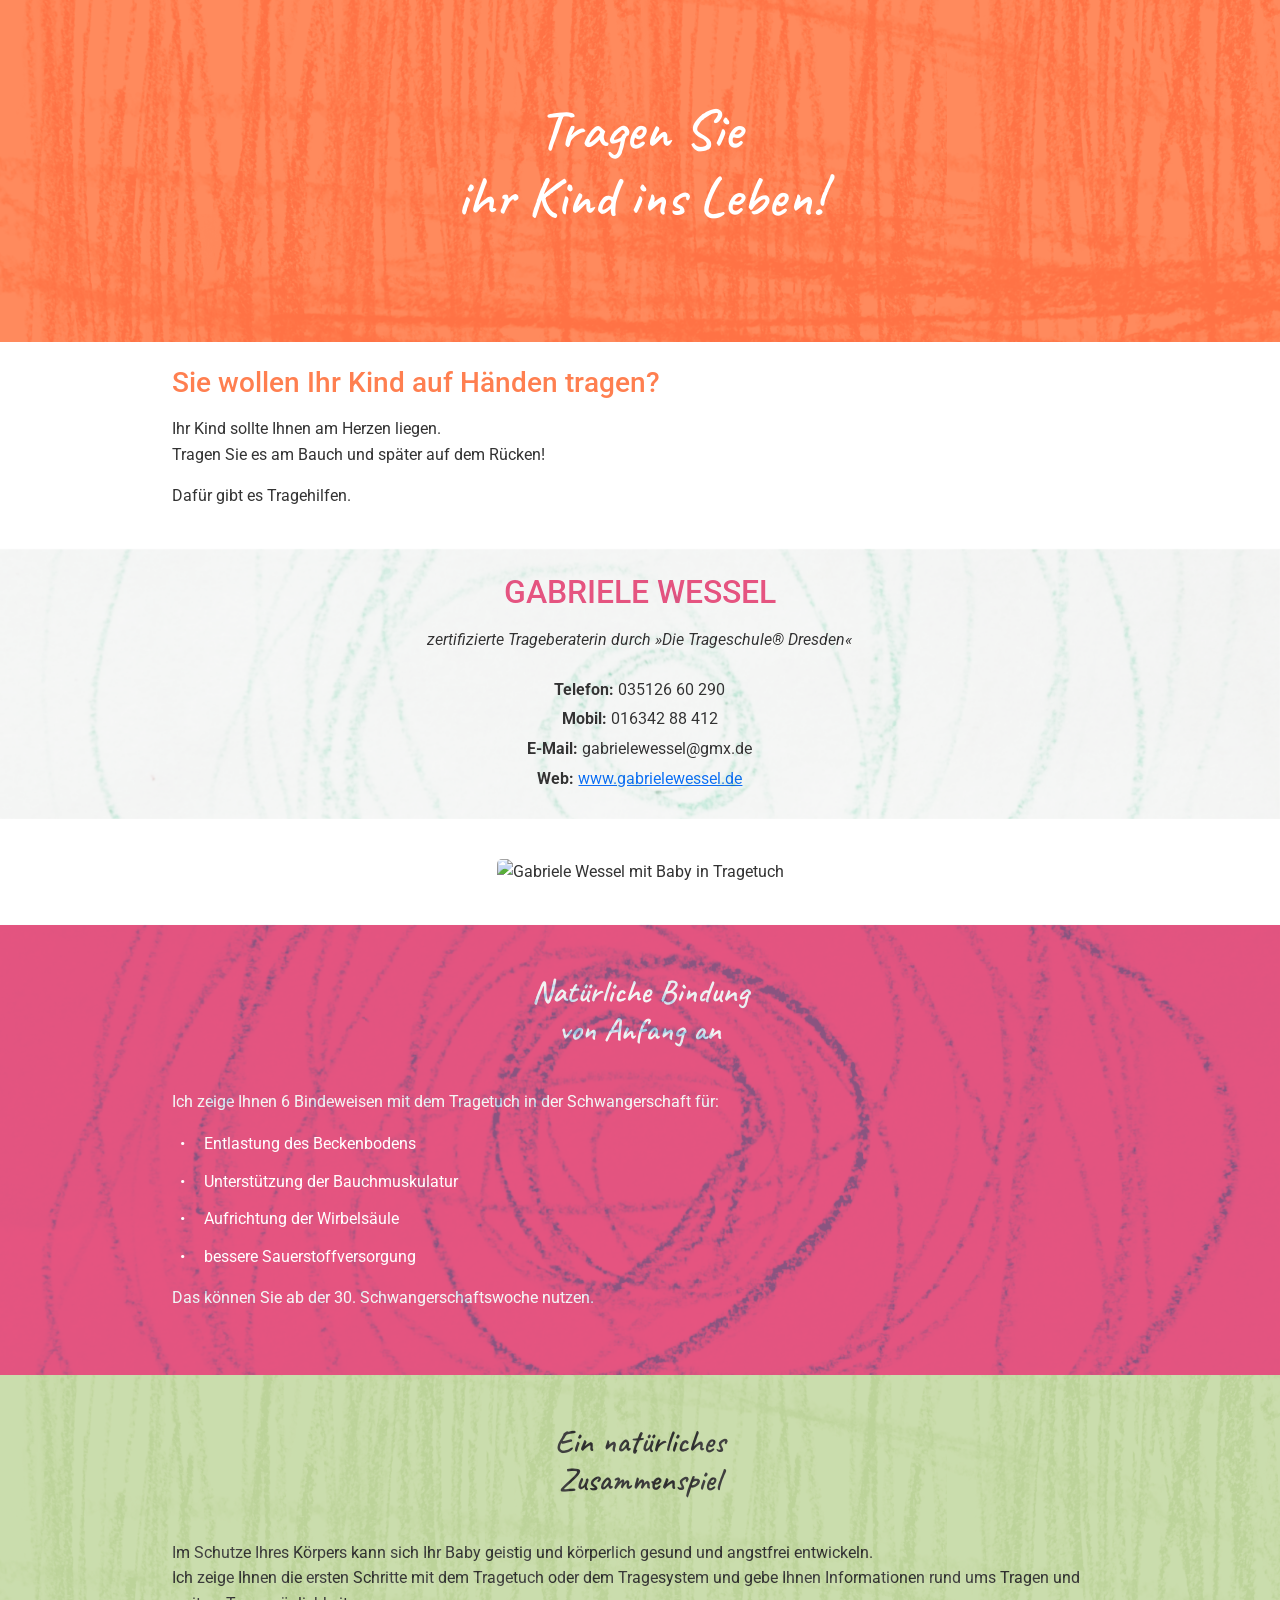
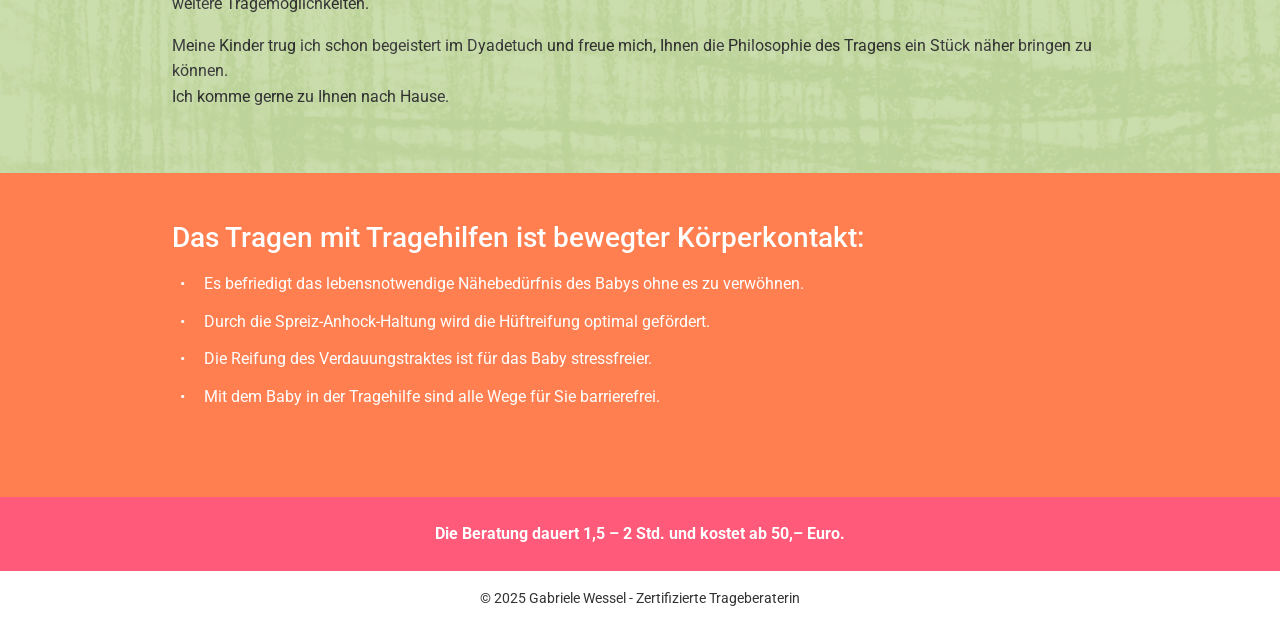
==== src/index.html @ 2c3014ba "wip v1" ====
<!DOCTYPE html>
<html lang="de">
<head>
  <meta charset="UTF-8">
  <meta name="viewport" content="width=device-width, initial-scale=1.0">
  <title>Gabriele Wessel - Zertifizierte Trageberaterin</title>
  <!-- Bootstrap CSS -->
  <link href="https://cdn.jsdelivr.net/npm/bootstrap@5.3.0/dist/css/bootstrap.min.css" rel="stylesheet">
  <!-- Custom CSS -->
  <link rel="stylesheet" href="styles.css">
  <!-- Google Fonts -->
  <link rel="preconnect" href="https://fonts.googleapis.com">
  <link rel="preconnect" href="https://fonts.gstatic.com" crossorigin>
  <link href="https://fonts.googleapis.com/css2?family=Caveat:wght@400;500;600&family=Roboto:wght@300;400;500&display=swap" rel="stylesheet">
</head>
<body>
  <div class="container-fluid p-0">
    <!-- Orange Header Section -->
    <section id="hero" class="section-orange">
      <div class="swirl-top-right"></div>
      <div class="container text-center text-white py-5">
        <h1 class="handwritten-heading display-4">Tragen Sie<br>ihr Kind ins Leben!</h1>
      </div>
    </section>

    <!-- Introduction Section -->
    <section id="intro" class="section-white">
      <div class="container py-4">
        <div class="row">
          <div class="col-12">
            <h3 class="text-primary">Sie wollen Ihr Kind auf Händen tragen?</h3>
            <p>Ihr Kind sollte Ihnen am Herzen liegen.<br>
            Tragen Sie es am Bauch und später auf dem Rücken!</p>
            <p>Dafür gibt es Tragehilfen.</p>
          </div>
        </div>
      </div>
    </section>

    <!-- Contact Info Section (with Circular Background) -->
    <section id="contact-info" class="section-white position-relative">
      <div class="circular-background"></div>
      <div class="container py-4">
        <div class="row justify-content-center">
          <div class="col-10 col-md-8 text-center">
            <h2 class="text-accent">GABRIELE WESSEL</h2>
            <p class="certification">zertifizierte Trageberaterin durch »Die Trageschule® Dresden«</p>
            <div class="contact-details">
              <p><strong>Telefon:</strong> 035126 60 290</p>
              <p><strong>Mobil:</strong> 016342 88 412</p>
              <p><strong>E-Mail:</strong> gabrielewessel@gmx.de</p>
              <p><strong>Web:</strong> <a href="http://www.gabrielewessel.de">www.gabrielewessel.de</a></p>
            </div>
          </div>
        </div>
      </div>
    </section>

    <!-- Photo Section -->
    <section id="photo-section" class="section-white">
      <div class="container py-4">
        <div class="row justify-content-center">
          <div class="col-12 col-md-10 text-center">
            <img src="../assets/portrait_03.png" alt="Gabriele Wessel mit Baby in Tragetuch" class="img-fluid portrait">
          </div>
        </div>
      </div>
    </section>

    <!-- Pink Section - Natural Bonding -->
    <section id="natural-bonding" class="section-pink">
      <div class="swirl-bottom-left"></div>
      <div class="container py-5">
        <div class="row">
          <div class="col-12 text-center mb-4">
            <h2 class="handwritten-heading">Natürliche Bindung<br>von Anfang an</h2>
          </div>
          <div class="col-12">
            <p>Ich zeige Ihnen 6 Bindeweisen mit dem Tragetuch in der Schwangerschaft für:</p>
            <ul class="custom-list">
              <li>Entlastung des Beckenbodens</li>
              <li>Unterstützung der Bauchmuskulatur</li>
              <li>Aufrichtung der Wirbelsäule</li>
              <li>bessere Sauerstoffversorgung</li>
            </ul>
            <p>Das können Sie ab der 30. Schwangerschaftswoche nutzen.</p>
          </div>
        </div>
      </div>
    </section>

    <!-- Green Section - Natural Interaction -->
    <section id="natural-interaction" class="section-green">
      <div class="swirl-top-right"></div>
      <div class="container py-5">
        <div class="row">
          <div class="col-12 text-center mb-4">
            <h2 class="handwritten-heading">Ein natürliches<br>Zusammenspiel</h2>
          </div>
          <div class="col-12">
            <p>Im Schutze Ihres Körpers kann sich Ihr Baby geistig und körperlich gesund und angstfrei entwickeln.<br>
            Ich zeige Ihnen die ersten Schritte mit dem Tragetuch oder dem Tragesystem und gebe Ihnen Informationen rund ums Tragen und weitere Tragemöglichkeiten.</p>
            <p>Meine Kinder trug ich schon begeistert im Dyadetuch und freue mich, Ihnen die Philosophie des Tragens ein Stück näher bringen zu können.<br>
            Ich komme gerne zu Ihnen nach Hause.</p>
          </div>
        </div>
      </div>
    </section>

    <!-- Orange Section - Benefits -->
    <section id="benefits" class="section-orange">
      <div class="container py-5 text-white">
        <div class="row">
          <div class="col-12 mb-4">
            <h3>Das Tragen mit Tragehilfen ist bewegter Körperkontakt:</h3>
            <ul class="custom-list">
              <li>Es befriedigt das lebensnotwendige Nähebedürfnis des Babys ohne es zu verwöhnen.</li>
              <li>Durch die Spreiz-Anhock-Haltung wird die Hüftreifung optimal gefördert.</li>
              <li>Die Reifung des Verdauungstraktes ist für das Baby stressfreier.</li>
              <li>Mit dem Baby in der Tragehilfe sind alle Wege für Sie barrierefrei.</li>
            </ul>
          </div>
        </div>
      </div>
    </section>

    <!-- Pricing Section -->
    <section id="pricing" class="section-rose">
      <div class="container py-4 text-white">
        <div class="row">
          <div class="col-12 text-center">
            <p class="mb-0"><strong>Die Beratung dauert 1,5 – 2 Std. und kostet ab 50,– Euro.</strong></p>
          </div>
        </div>
      </div>
    </section>

    <!-- Footer -->
    <footer class="section-white">
      <div class="container py-3">
        <div class="row">
          <div class="col-12 text-center">
            <p class="small">&copy; 2025 Gabriele Wessel - Zertifizierte Trageberaterin</p>
          </div>
        </div>
      </div>
    </footer>
  </div>

  <!-- Bootstrap JS Bundle with Popper -->
  <script src="https://cdn.jsdelivr.net/npm/bootstrap@5.3.0/dist/js/bootstrap.bundle.min.js"></script>
  <!-- Custom Script -->
  <script src="script.js"></script>
</body>
</html>
---- src/styles.css ----
/* General Styles */
:root {
  --orange: #FF7F50;
  --green: #C5D9A5;
  --pink: #E75480;
  --rose: #FF5A79;
  --text-dark: #333333;
  --text-light: #FFFFFF;
}

body {
  font-family: 'Roboto', sans-serif;
  color: var(--text-dark);
  line-height: 1.6;
}

/* Typography */
h1, h2, h3, h4, h5, h6 {
  margin-bottom: 1rem;
}

.handwritten-heading {
  font-family: 'Caveat', cursive;
  font-weight: 600;
  line-height: 1.2;
}

.text-primary {
  color: var(--orange) !important;
}

.text-accent {
  color: var(--pink);
}

/* Section Styles */
.section-white {
  background-color: #FFFFFF;
  position: relative;
}

.section-orange {
  background-color: var(--orange);
  color: var(--text-light);
  position: relative;
}

.section-green {
  background-color: var(--green);
  position: relative;
}

.section-pink {
  background-color: var(--pink);
  color: var(--text-light);
  position: relative;
}

.section-rose {
  background-color: var(--rose);
  color: var(--text-light);
  position: relative;
}

/* Hero Section */
#hero {
  padding: 3rem 0;
}

#hero h1 {
  font-size: 2.5rem;
}

/* Custom Lists */
.custom-list {
  list-style: none;
  padding-left: 1.5rem;
}

.custom-list li {
  position: relative;
  margin-bottom: 0.75rem;
  padding-left: 0.5rem;
}

.custom-list li::before {
  content: "•";
  position: absolute;
  left: -1rem;
  color: currentColor;
}

/* Contact Info Section */
.contact-details p {
  margin-bottom: 0.25rem;
}

.certification {
  font-style: italic;
  margin-bottom: 1.5rem;
}

/* Circular Background */
.circular-background {
  position: absolute;
  top: 0;
  left: 0;
  width: 100%;
  height: 100%;
  background-image: url('../sources/design_sources/kringel_7.png');
  background-size: cover;
  background-repeat: no-repeat;
  background-position: center;
  opacity: 0.4;
  z-index: 0;
  mix-blend-mode: darken;
}

/* Photo Styling */
.portrait {
  max-width: 100%;
  height: auto;
  border-radius: 5px;
  margin: 1rem 0;
}

/* Responsive Adjustments */
@media (min-width: 768px) {
  /* Tablet and above */
  .container {
    max-width: 720px;
  }
  
  #hero h1 {
    font-size: 3.5rem;
  }
  
  /* Two-column layout for wider screens */
  .wide-layout {
    display: flex;
    flex-wrap: wrap;
  }
  
  .wide-layout .col-left,
  .wide-layout .col-right {
    flex: 1;
    min-width: 300px;
    padding: 2rem;
  }
}

@media (min-width: 992px) {
  /* Desktop */
  .container {
    max-width: 960px;
  }
  
  
  /* Enhanced desktop layout */
  .row-desktop {
    display: flex;
    align-items: center;
  }
  
  .col-desktop-left {
    flex: 1;
    padding-right: 2rem;
  }
  
  .col-desktop-right {
    flex: 1;
    padding-left: 2rem;
  }
}

/* Add additional swirl background elements */
.swirl-top-right {
  position: absolute;
  top: 0;
  left: 0;
  width: 100%;
  height: 100%;
  background-image: url('../sources/assets/krakel_kombi_sw.png');
  background-size: cover;
  background-repeat: no-repeat;
  background-position: center;
  z-index: 0;
  mix-blend-mode: soft-light;
  filter: contrast(0.2);
}

.swirl-bottom-left {
  position: absolute;
  top: 0;
  left: 0;
  width: 100%;
  height: 100%;
  background-image: url('../sources/design_sources/kringel_8.png');
  background-size: cover;
  background-repeat: no-repeat;
  background-position: center;
  opacity: 0.4;
  z-index: 0;
  mix-blend-mode: darken;
}

/* Mobile-specific adjustments to match flyer layout */
@media (max-width: 767px) {
  .section-orange,
  .section-green,
  .section-pink,
  .section-rose {
    padding: 2rem 1rem;
  }
  
  .container {
    padding-left: 1.5rem;
    padding-right: 1.5rem;
  }
  
  #hero {
    padding: 2.5rem 1rem;
  }
  
  #hero h1 {
    font-size: 2.2rem;
  }
  
  
  /* Force sections to appear in the same order as the flyer */
  body .container-fluid {
    display: flex;
    flex-direction: column;
  }
  
  /* Adjust spacing to match flyer */
  .section-white,
  .section-orange,
  .section-green,
  .section-pink,
  .section-rose {
    padding-top: 2rem;
    padding-bottom: 2rem;
  }
}
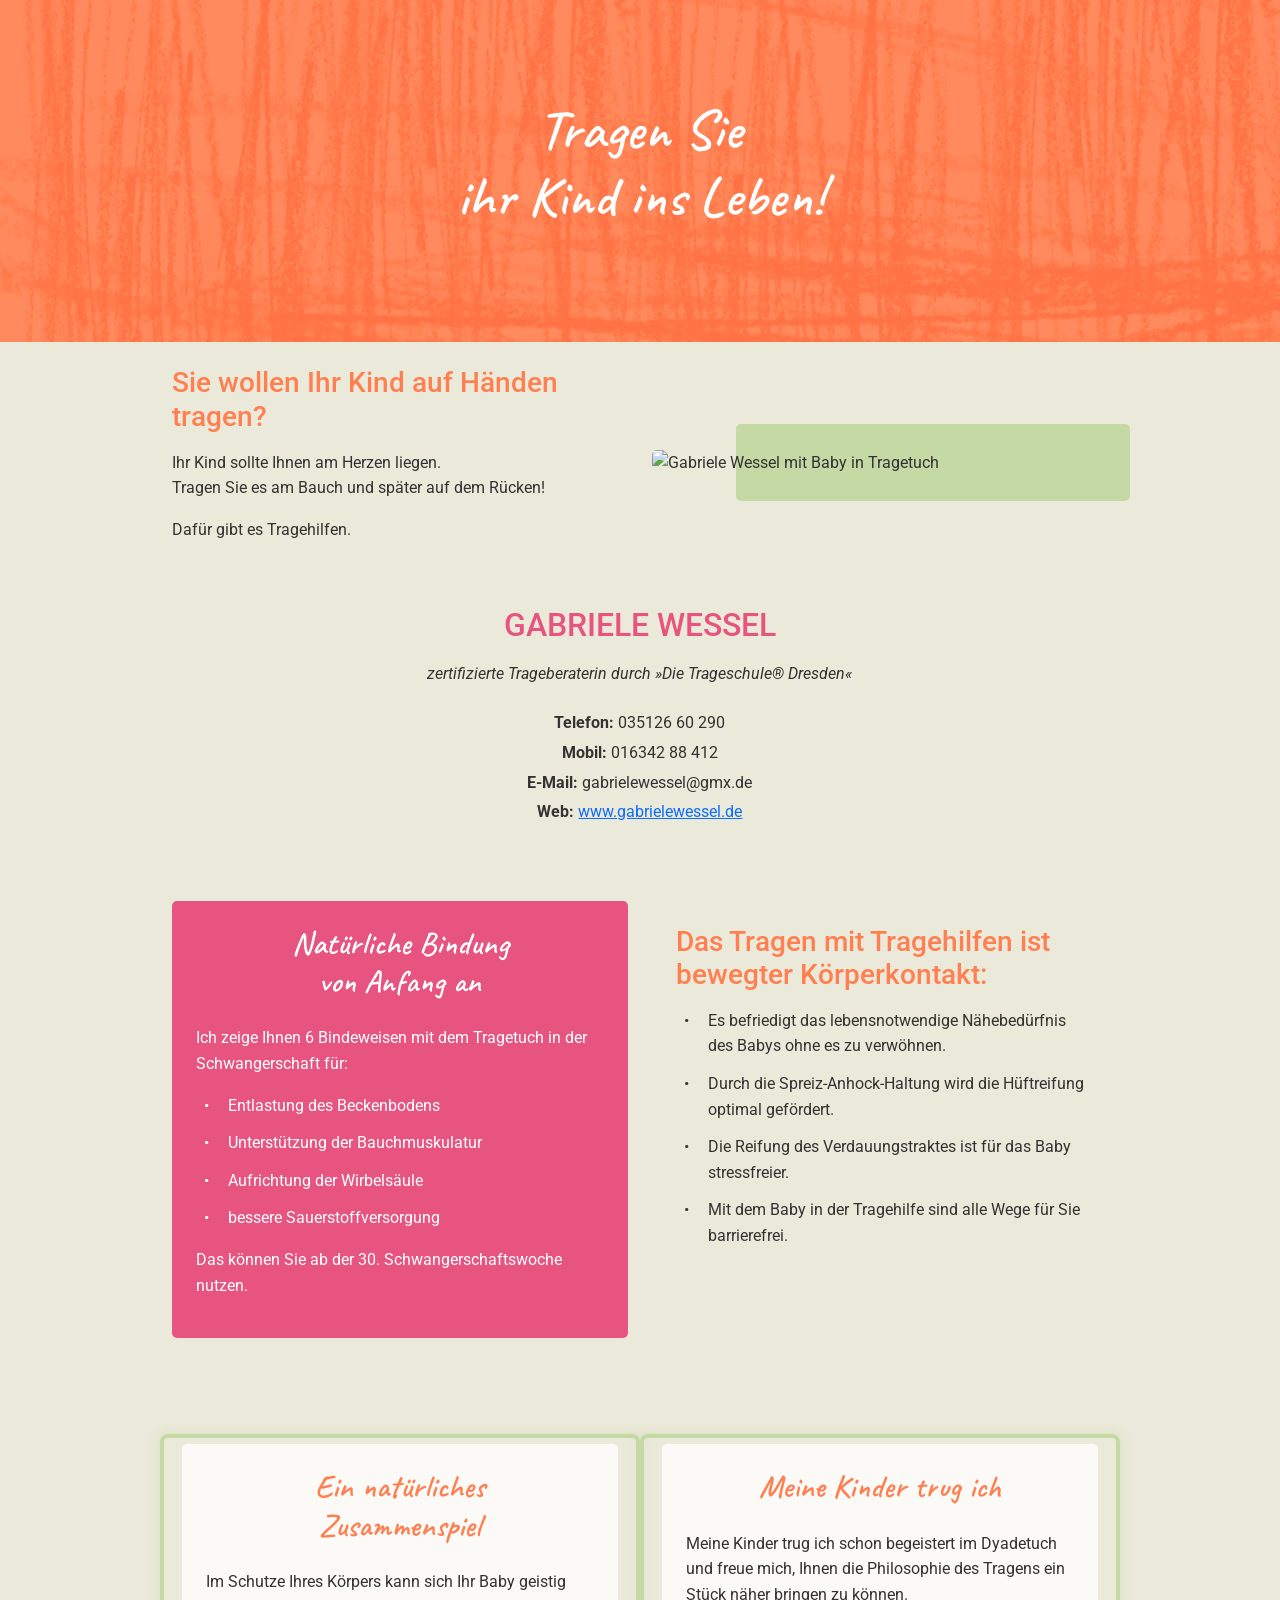
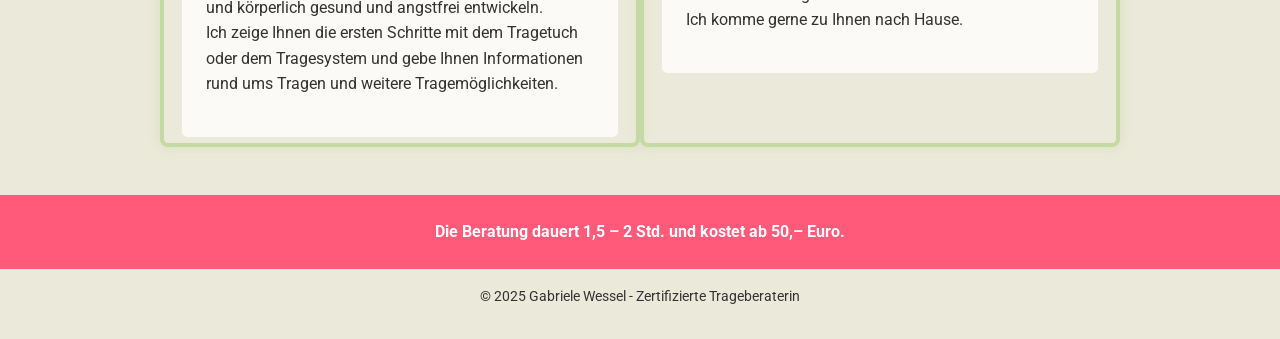
==== commit 7234fe0e: "wip v2" ====
--- a/src/index.html
+++ b/src/index.html
@@ -14,7 +14,10 @@
   <link href="https://fonts.googleapis.com/css2?family=Caveat:wght@400;500;600&family=Roboto:wght@300;400;500&display=swap" rel="stylesheet">
 </head>
 <body>
-  <div class="container-fluid p-0">
+  <div class="container-fluid p-0 position-relative">
+    <!-- Global Background - Disabled -->
+    <!-- <div class="circular-background"></div> -->
+    
     <!-- Orange Header Section -->
     <section id="hero" class="section-orange">
       <div class="swirl-top-right"></div>
@@ -23,23 +26,27 @@
       </div>
     </section>
 
-    <!-- Introduction Section -->
+    <!-- Introduction Section with Image -->
     <section id="intro" class="section-white">
       <div class="container py-4">
-        <div class="row">
-          <div class="col-12">
+        <div class="row align-items-center">
+          <div class="col-12 col-md-6 order-md-1 order-1 mb-4 mb-md-0">
             <h3 class="text-primary">Sie wollen Ihr Kind auf Händen tragen?</h3>
             <p>Ihr Kind sollte Ihnen am Herzen liegen.<br>
             Tragen Sie es am Bauch und später auf dem Rücken!</p>
             <p>Dafür gibt es Tragehilfen.</p>
           </div>
+          <div class="col-12 col-md-6 order-md-2 order-2 position-relative">
+            <div class="green-box-bg"></div>
+            <img src="../assets/portrait_03.png" alt="Gabriele Wessel mit Baby in Tragetuch" class="img-fluid portrait">
+          </div>
         </div>
       </div>
     </section>
 
-    <!-- Contact Info Section (with Circular Background) -->
+    <!-- Contact Info Section -->
     <section id="contact-info" class="section-white position-relative">
-      <div class="circular-background"></div>
+      <div class="contact-swirl-bg"></div>
       <div class="container py-4">
         <div class="row justify-content-center">
           <div class="col-10 col-md-8 text-center">
@@ -56,69 +63,71 @@
       </div>
     </section>
 
-    <!-- Photo Section -->
-    <section id="photo-section" class="section-white">
-      <div class="container py-4">
-        <div class="row justify-content-center">
-          <div class="col-12 col-md-10 text-center">
-            <img src="../assets/portrait_03.png" alt="Gabriele Wessel mit Baby in Tragetuch" class="img-fluid portrait">
+    <!-- Features Section - Side by Side -->
+    <section id="features" class="section-white">
+      <div class="container py-5">
+        <div class="row">
+          <!-- Natural Bonding Section -->
+          <div class="col-12 col-md-6 mb-5 mb-md-0">
+            <div class="section-pink-content p-4">
+              <div class="text-center mb-4">
+                <h2 class="handwritten-heading text-white">Natürliche Bindung<br>von Anfang an</h2>
+              </div>
+              <div class="text-white">
+                <p>Ich zeige Ihnen 6 Bindeweisen mit dem Tragetuch in der Schwangerschaft für:</p>
+                <ul class="custom-list">
+                  <li>Entlastung des Beckenbodens</li>
+                  <li>Unterstützung der Bauchmuskulatur</li>
+                  <li>Aufrichtung der Wirbelsäule</li>
+                  <li>bessere Sauerstoffversorgung</li>
+                </ul>
+                <p>Das können Sie ab der 30. Schwangerschaftswoche nutzen.</p>
+              </div>
+            </div>
+          </div>
+          
+          <!-- Benefits Section -->
+          <div class="col-12 col-md-6">
+            <div class="p-4">
+              <h3 class="text-primary">Das Tragen mit Tragehilfen ist bewegter Körperkontakt:</h3>
+              <ul class="custom-list">
+                <li>Es befriedigt das lebensnotwendige Nähebedürfnis des Babys ohne es zu verwöhnen.</li>
+                <li>Durch die Spreiz-Anhock-Haltung wird die Hüftreifung optimal gefördert.</li>
+                <li>Die Reifung des Verdauungstraktes ist für das Baby stressfreier.</li>
+                <li>Mit dem Baby in der Tragehilfe sind alle Wege für Sie barrierefrei.</li>
+              </ul>
+            </div>
           </div>
         </div>
       </div>
     </section>
 
-    <!-- Pink Section - Natural Bonding -->
-    <section id="natural-bonding" class="section-pink">
-      <div class="swirl-bottom-left"></div>
+    <!-- Natural Interaction Section - Side by Side -->
+    <section id="natural-interaction" class="section-white">
       <div class="container py-5">
         <div class="row">
-          <div class="col-12 text-center mb-4">
-            <h2 class="handwritten-heading">Natürliche Bindung<br>von Anfang an</h2>
+          <!-- Natural Interaction Left -->
+          <div class="col-12 col-md-6 mb-5 mb-md-0 position-relative">
+            <div class="decorative-box"></div>
+            <div class="p-4">
+              <div class="text-center mb-4">
+                <h2 class="handwritten-heading text-primary">Ein natürliches<br>Zusammenspiel</h2>
+              </div>
+              <p>Im Schutze Ihres Körpers kann sich Ihr Baby geistig und körperlich gesund und angstfrei entwickeln.<br>
+              Ich zeige Ihnen die ersten Schritte mit dem Tragetuch oder dem Tragesystem und gebe Ihnen Informationen rund ums Tragen und weitere Tragemöglichkeiten.</p>
+            </div>
           </div>
-          <div class="col-12">
-            <p>Ich zeige Ihnen 6 Bindeweisen mit dem Tragetuch in der Schwangerschaft für:</p>
-            <ul class="custom-list">
-              <li>Entlastung des Beckenbodens</li>
-              <li>Unterstützung der Bauchmuskulatur</li>
-              <li>Aufrichtung der Wirbelsäule</li>
-              <li>bessere Sauerstoffversorgung</li>
-            </ul>
-            <p>Das können Sie ab der 30. Schwangerschaftswoche nutzen.</p>
-          </div>
-        </div>
-      </div>
-    </section>
-
-    <!-- Green Section - Natural Interaction -->
-    <section id="natural-interaction" class="section-green">
-      <div class="swirl-top-right"></div>
-      <div class="container py-5">
-        <div class="row">
-          <div class="col-12 text-center mb-4">
-            <h2 class="handwritten-heading">Ein natürliches<br>Zusammenspiel</h2>
-          </div>
-          <div class="col-12">
-            <p>Im Schutze Ihres Körpers kann sich Ihr Baby geistig und körperlich gesund und angstfrei entwickeln.<br>
-            Ich zeige Ihnen die ersten Schritte mit dem Tragetuch oder dem Tragesystem und gebe Ihnen Informationen rund ums Tragen und weitere Tragemöglichkeiten.</p>
-            <p>Meine Kinder trug ich schon begeistert im Dyadetuch und freue mich, Ihnen die Philosophie des Tragens ein Stück näher bringen zu können.<br>
-            Ich komme gerne zu Ihnen nach Hause.</p>
-          </div>
-        </div>
-      </div>
-    </section>
-
-    <!-- Orange Section - Benefits -->
-    <section id="benefits" class="section-orange">
-      <div class="container py-5 text-white">
-        <div class="row">
-          <div class="col-12 mb-4">
-            <h3>Das Tragen mit Tragehilfen ist bewegter Körperkontakt:</h3>
-            <ul class="custom-list">
-              <li>Es befriedigt das lebensnotwendige Nähebedürfnis des Babys ohne es zu verwöhnen.</li>
-              <li>Durch die Spreiz-Anhock-Haltung wird die Hüftreifung optimal gefördert.</li>
-              <li>Die Reifung des Verdauungstraktes ist für das Baby stressfreier.</li>
-              <li>Mit dem Baby in der Tragehilfe sind alle Wege für Sie barrierefrei.</li>
-            </ul>
+          
+          <!-- Natural Interaction Right -->
+          <div class="col-12 col-md-6 position-relative">
+            <div class="decorative-box"></div>
+            <div class="p-4">
+              <div class="text-center mb-4">
+                <h2 class="handwritten-heading text-primary">Meine Kinder trug ich</h2>
+              </div>
+              <p>Meine Kinder trug ich schon begeistert im Dyadetuch und freue mich, Ihnen die Philosophie des Tragens ein Stück näher bringen zu können.<br>
+              Ich komme gerne zu Ihnen nach Hause.</p>
+            </div>
           </div>
         </div>
       </div>
--- a/src/styles.css
+++ b/src/styles.css
@@ -12,6 +12,7 @@
   font-family: 'Roboto', sans-serif;
   color: var(--text-dark);
   line-height: 1.6;
+  background-color: #ebe9d9; /* Light beige background to match the swirl graphic */
 }
 
 /* Typography */
@@ -35,7 +36,7 @@
 
 /* Section Styles */
 .section-white {
-  background-color: #FFFFFF;
+  background-color: transparent; /* Changed from #FFFFFF to transparent to match body background */
   position: relative;
 }
 
@@ -100,9 +101,32 @@
   margin-bottom: 1.5rem;
 }
 
-/* Circular Background */
+/* Contact Swirl Background */
+.contact-swirl-bg {
+  position: absolute;
+  top: -250%;
+  left: -250%;
+  width: 600%;
+  height: 600%;
+  background-image: url('../sources/design_sources/kringel_5.png');
+  background-size: contain;
+  background-repeat: no-repeat;
+  background-position: center;
+  opacity: 1.0;
+  z-index: -10;
+  pointer-events: none;
+  display: none;
+}
+
+/* Ensure contact info text is readable over the swirl */
+#contact-info .container {
+  position: relative;
+  z-index: 1;
+}
+
+/* Circular Background - Global */
 .circular-background {
-  position: absolute;
+  position: fixed;
   top: 0;
   left: 0;
   width: 100%;
@@ -112,8 +136,50 @@
   background-repeat: no-repeat;
   background-position: center;
   opacity: 0.4;
-  z-index: 0;
+  z-index: -10;
   mix-blend-mode: darken;
+  pointer-events: none;
+}
+
+/* Green Box Background for Image */
+.green-box-bg {
+  position: absolute;
+  top: -10px;
+  right: -10px;
+  bottom: -10px;
+  left: 20%;
+  background-color: var(--green);
+  z-index: -1;
+  border-radius: 5px;
+}
+
+/* Decorative Box */
+.decorative-box {
+  position: absolute;
+  top: 0;
+  right: 0;
+  bottom: 0;
+  left: 0;
+  border: 4px solid var(--green);
+  border-radius: 8px;
+  z-index: -1;
+  box-shadow: 0 0 10px rgba(197, 217, 165, 0.5);
+}
+
+/* Add padding to content inside decorative boxes */
+#natural-interaction .p-4 {
+  position: relative;
+  z-index: 1;
+  margin: 10px;
+  background-color: rgba(255, 255, 255, 0.8);
+  border-radius: 5px;
+}
+
+/* Section Pink Content for Side-by-Side Layout */
+.section-pink-content {
+  background-color: var(--pink);
+  border-radius: 5px;
+  height: 100%;
 }
 
 /* Photo Styling */
@@ -226,7 +292,6 @@
     font-size: 2.2rem;
   }
   
-  
   /* Force sections to appear in the same order as the flyer */
   body .container-fluid {
     display: flex;
@@ -242,4 +307,27 @@
     padding-top: 2rem;
     padding-bottom: 2rem;
   }
-}
+  
+  /* Portrait image scaling for mobile */
+  .portrait {
+    max-height: 90vh;
+    width: auto;
+    margin: 0 auto;
+    display: block;
+  }
+  
+  /* Ensure correct order for stacked content */
+  .order-1 {
+    order: 1 !important;
+  }
+  
+  .order-2 {
+    order: 2 !important;
+  }
+  
+  /* Adjust spacing for side-by-side sections on mobile */
+  #features .col-12,
+  #natural-interaction .col-12 {
+    margin-bottom: 2rem;
+  }
+}
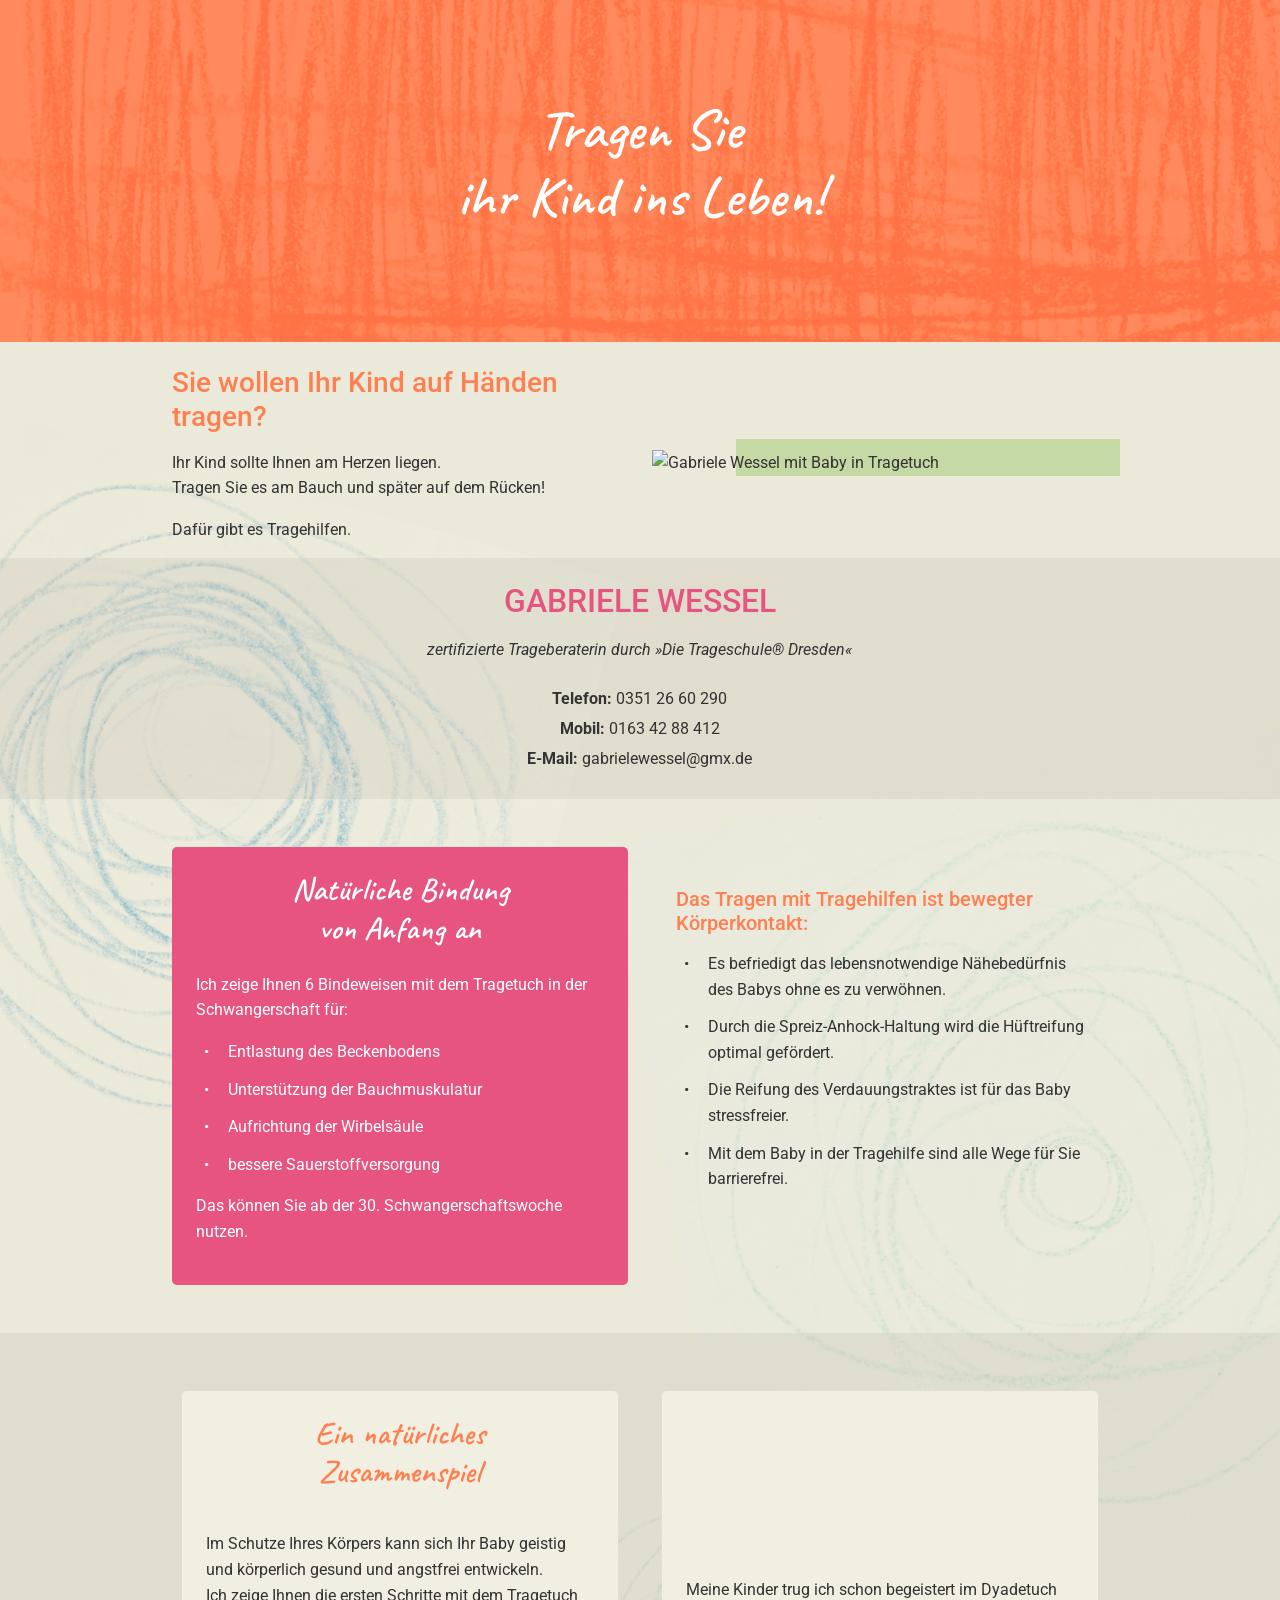
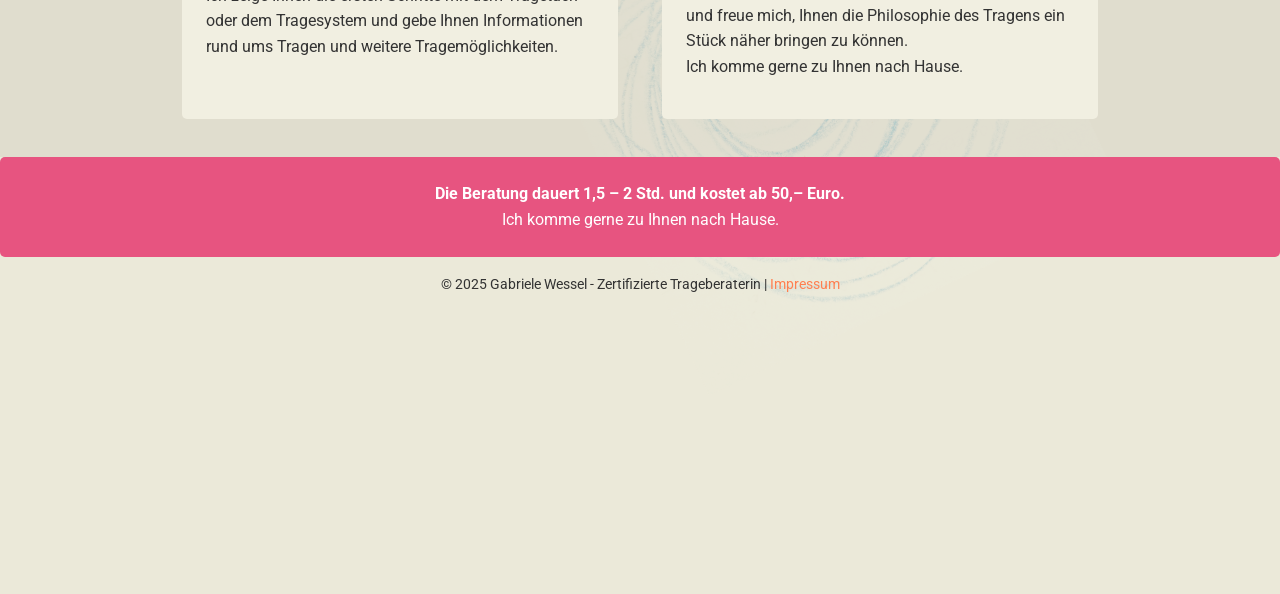
==== commit 201ff2e5: "Version 1" ====
--- a/src/index.html
+++ b/src/index.html
@@ -15,8 +15,14 @@
 </head>
 <body>
   <div class="container-fluid p-0 position-relative">
-    <!-- Global Background - Disabled -->
+    <!-- Global Background - Enabled -->
     <!-- <div class="circular-background"></div> -->
+    
+    <!-- Background Swirl Elements -->
+    <div class="bg-swirl bg-swirl-1"></div>
+    <div class="bg-swirl bg-swirl-2"></div>
+
+    <div class="bg-swirl bg-swirl-4"></div>
     
     <!-- Orange Header Section -->
     <section id="hero" class="section-orange">
@@ -28,7 +34,7 @@
 
     <!-- Introduction Section with Image -->
     <section id="intro" class="section-white">
-      <div class="container py-4">
+      <div class="container py-4 intro-container">
         <div class="row align-items-center">
           <div class="col-12 col-md-6 order-md-1 order-1 mb-4 mb-md-0">
             <h3 class="text-primary">Sie wollen Ihr Kind auf Händen tragen?</h3>
@@ -36,7 +42,7 @@
             Tragen Sie es am Bauch und später auf dem Rücken!</p>
             <p>Dafür gibt es Tragehilfen.</p>
           </div>
-          <div class="col-12 col-md-6 order-md-2 order-2 position-relative">
+          <div class="col-12 col-md-6 order-md-2 order-2 position-relative image-box">
             <div class="green-box-bg"></div>
             <img src="../assets/portrait_03.png" alt="Gabriele Wessel mit Baby in Tragetuch" class="img-fluid portrait">
           </div>
@@ -45,18 +51,16 @@
     </section>
 
     <!-- Contact Info Section -->
-    <section id="contact-info" class="section-white position-relative">
-      <div class="contact-swirl-bg"></div>
+    <section id="contact-info" class="section-white position-relative darkend-background-1">
       <div class="container py-4">
         <div class="row justify-content-center">
           <div class="col-10 col-md-8 text-center">
             <h2 class="text-accent">GABRIELE WESSEL</h2>
             <p class="certification">zertifizierte Trageberaterin durch »Die Trageschule® Dresden«</p>
             <div class="contact-details">
-              <p><strong>Telefon:</strong> 035126 60 290</p>
-              <p><strong>Mobil:</strong> 016342 88 412</p>
+              <p><strong>Telefon:</strong> 0351 26 60 290</p>
+              <p><strong>Mobil:</strong> 0163 42 88 412</p>
               <p><strong>E-Mail:</strong> gabrielewessel@gmx.de</p>
-              <p><strong>Web:</strong> <a href="http://www.gabrielewessel.de">www.gabrielewessel.de</a></p>
             </div>
           </div>
         </div>
@@ -89,7 +93,8 @@
           <!-- Benefits Section -->
           <div class="col-12 col-md-6">
             <div class="p-4">
-              <h3 class="text-primary">Das Tragen mit Tragehilfen ist bewegter Körperkontakt:</h3>
+              <h5> </h5>
+              <h5 class="text-primary">Das Tragen mit Tragehilfen ist bewegter Körperkontakt:</h3>
               <ul class="custom-list">
                 <li>Es befriedigt das lebensnotwendige Nähebedürfnis des Babys ohne es zu verwöhnen.</li>
                 <li>Durch die Spreiz-Anhock-Haltung wird die Hüftreifung optimal gefördert.</li>
@@ -103,12 +108,11 @@
     </section>
 
     <!-- Natural Interaction Section - Side by Side -->
-    <section id="natural-interaction" class="section-white">
+    <section id="natural-interaction" class="section-white darkend-background-1">
       <div class="container py-5">
         <div class="row">
           <!-- Natural Interaction Left -->
           <div class="col-12 col-md-6 mb-5 mb-md-0 position-relative">
-            <div class="decorative-box"></div>
             <div class="p-4">
               <div class="text-center mb-4">
                 <h2 class="handwritten-heading text-primary">Ein natürliches<br>Zusammenspiel</h2>
@@ -120,11 +124,7 @@
           
           <!-- Natural Interaction Right -->
           <div class="col-12 col-md-6 position-relative">
-            <div class="decorative-box"></div>
             <div class="p-4">
-              <div class="text-center mb-4">
-                <h2 class="handwritten-heading text-primary">Meine Kinder trug ich</h2>
-              </div>
               <p>Meine Kinder trug ich schon begeistert im Dyadetuch und freue mich, Ihnen die Philosophie des Tragens ein Stück näher bringen zu können.<br>
               Ich komme gerne zu Ihnen nach Hause.</p>
             </div>
@@ -134,11 +134,11 @@
     </section>
 
     <!-- Pricing Section -->
-    <section id="pricing" class="section-rose">
+    <section id="pricing" class="section-pink-content">
       <div class="container py-4 text-white">
         <div class="row">
           <div class="col-12 text-center">
-            <p class="mb-0"><strong>Die Beratung dauert 1,5 – 2 Std. und kostet ab 50,– Euro.</strong></p>
+            <p class="mb-0"><strong>Die Beratung dauert 1,5 – 2 Std. und kostet ab 50,– Euro.</strong><br>Ich komme gerne zu Ihnen nach Hause.</p>
           </div>
         </div>
       </div>
@@ -149,7 +149,7 @@
       <div class="container py-3">
         <div class="row">
           <div class="col-12 text-center">
-            <p class="small">&copy; 2025 Gabriele Wessel - Zertifizierte Trageberaterin</p>
+            <p class="small">&copy; 2025 Gabriele Wessel - Zertifizierte Trageberaterin | <a href="impressum.html">Impressum</a></p>
           </div>
         </div>
       </div>
--- a/src/styles.css
+++ b/src/styles.css
@@ -1,23 +1,87 @@
 /* General Styles */
 :root {
-  --orange: #FF7F50;
+  --orange: #ff7f50;
   --green: #C5D9A5;
   --pink: #E75480;
   --rose: #FF5A79;
+  --light-orange: #fcbb70;
   --text-dark: #333333;
   --text-light: #FFFFFF;
+  --off-white: #f1efe1;
+  --body-bg: #ebe9d9
 }
 
 body {
   font-family: 'Roboto', sans-serif;
   color: var(--text-dark);
   line-height: 1.6;
-  background-color: #ebe9d9; /* Light beige background to match the swirl graphic */
+  background-color: var(--body-bg);
+  position: relative;
+  overflow-x: hidden; /* Prevent horizontal scrolling from background elements */
+}
+
+/* Background Swirl Elements */
+.bg-swirl {
+  position: absolute;
+  background-repeat: no-repeat;
+  background-size: contain;
+  z-index: -20;
+  pointer-events: none; /* Allow clicking through the swirls */
+  opacity: 0.4;
+}
+
+.bg-swirl-1 {
+  top: 25%;
+  left: -10%;
+  width: 50%;
+  height: 50%;
+  background-image: url('../sources/design_sources/kringel_5.png');
+  transform: rotate(15deg);
+}
+
+.bg-swirl-2 {
+  top: 40%;
+  right: -15%;
+  width: 60%;
+  height: 60%;
+  background-image: url('../sources/design_sources/kringel_7.png');
+  transform: rotate(-10deg);
+  opacity: 0.3;
+}
+
+.bg-swirl-3 {
+  bottom: 10%;
+  left: -5%;
+  width: 40%;
+  height: 40%;
+  background-image: url('../sources/design_sources/kringel_8.png');
+  transform: rotate(5deg);
+}
+
+.bg-swirl-4 {
+  top: 70%;
+  right: 10%;
+  width: 45%;
+  height: 45%;
+  background-image: url('../sources/design_sources/kringel_5.png');
+  transform: rotate(-25deg) scale(0.8);
+  opacity: 0.25;
 }
 
 /* Typography */
 h1, h2, h3, h4, h5, h6 {
   margin-bottom: 1rem;
+}
+
+/* Links */
+a {
+  color: var(--orange);
+  text-decoration: none;
+}
+
+a:hover {
+  color: var(--light-orange);
+  text-decoration: underline;
 }
 
 .handwritten-heading {
@@ -30,8 +94,18 @@
   color: var(--orange) !important;
 }
 
+.image-box{
+  padding-right: 0px !important
+}
 .text-accent {
   color: var(--pink);
+}
+
+.intro-container {
+  padding-bottom: 0px !important;
+}
+.darkend-background-1 {
+  background-color: #bab8a83c !important;
 }
 
 /* Section Styles */
@@ -112,10 +186,9 @@
   background-size: contain;
   background-repeat: no-repeat;
   background-position: center;
-  opacity: 1.0;
+  opacity: 0.4;
   z-index: -10;
   pointer-events: none;
-  display: none;
 }
 
 /* Ensure contact info text is readable over the swirl */
@@ -126,7 +199,7 @@
 
 /* Circular Background - Global */
 .circular-background {
-  position: fixed;
+  position: absolute;
   top: 0;
   left: 0;
   width: 100%;
@@ -145,12 +218,11 @@
 .green-box-bg {
   position: absolute;
   top: -10px;
-  right: -10px;
-  bottom: -10px;
+  right: 0;
+  bottom: 0;
   left: 20%;
   background-color: var(--green);
   z-index: -1;
-  border-radius: 5px;
 }
 
 /* Decorative Box */
@@ -171,8 +243,30 @@
   position: relative;
   z-index: 1;
   margin: 10px;
-  background-color: rgba(255, 255, 255, 0.8);
+  background-color: var(--off-white);
   border-radius: 5px;
+}
+
+/* Make columns in natural-interaction section have equal height and align text */
+#natural-interaction .row {
+  display: flex;
+  flex-wrap: wrap;
+}
+
+#natural-interaction .col-12.col-md-6 {
+  display: flex;
+}
+
+#natural-interaction .col-12.col-md-6 .p-4 {
+  width: 100%;
+  height: 100%;
+  display: flex;
+  flex-direction: column;
+}
+
+/* Align text to bottom in the right column */
+#natural-interaction .col-12.col-md-6:nth-child(2) .p-4 {
+  justify-content: flex-end;
 }
 
 /* Section Pink Content for Side-by-Side Layout */
@@ -185,9 +279,9 @@
 /* Photo Styling */
 .portrait {
   max-width: 100%;
+  width: 100%;
   height: auto;
-  border-radius: 5px;
-  margin: 1rem 0;
+  margin: 0;
 }
 
 /* Responsive Adjustments */
